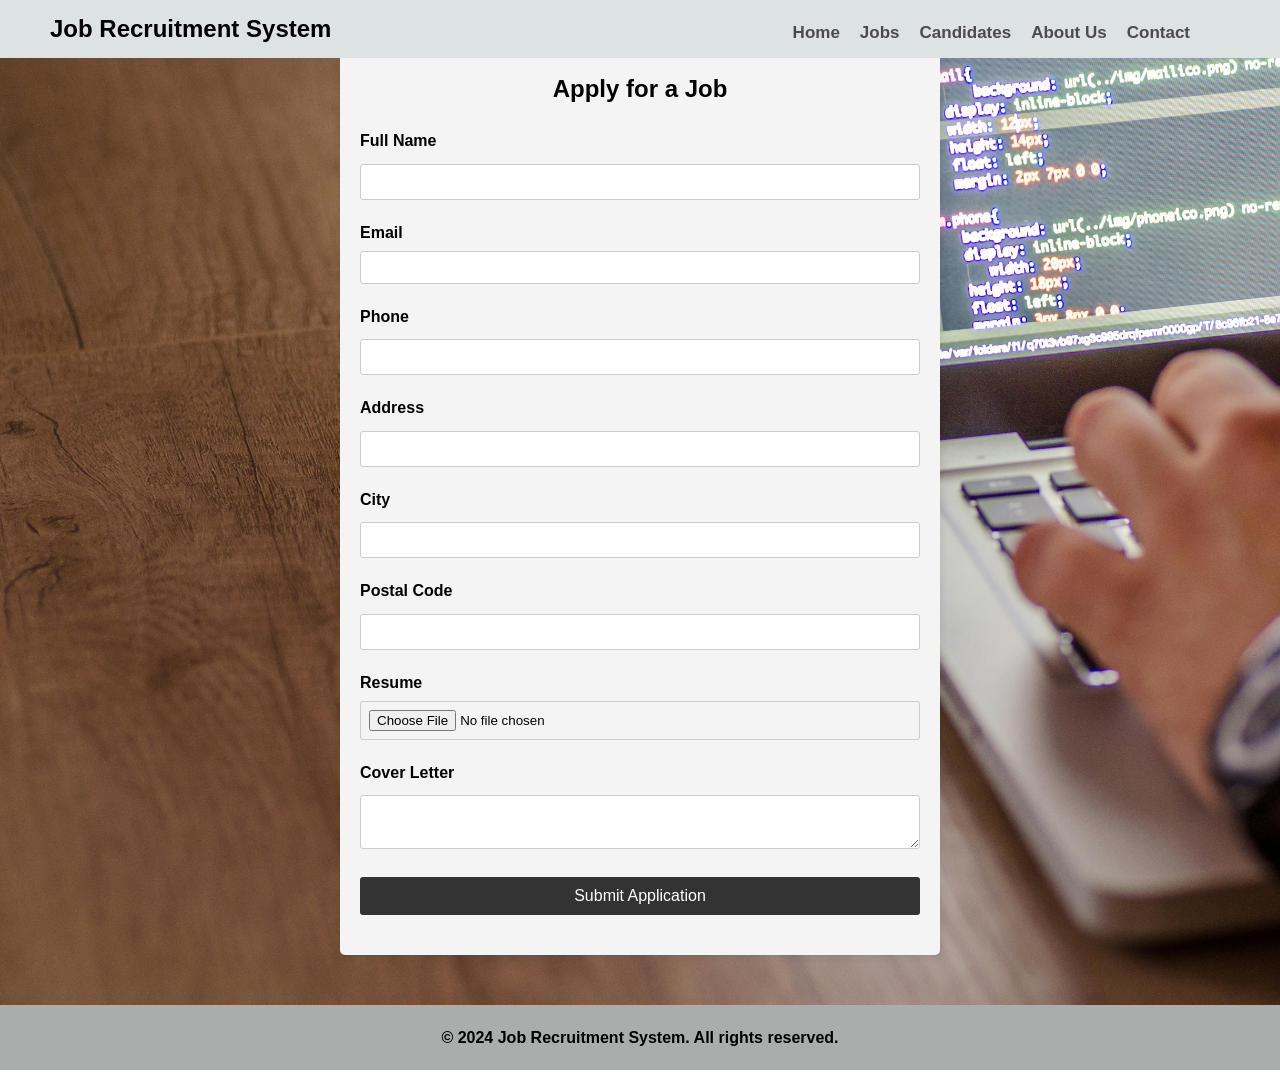
==== jrms/apply.html @ 88943aee "Submission" ====
<!DOCTYPE html>
<html lang="en">
<head>
    <meta charset="UTF-8">
    <meta name="viewport" content="width=device-width, initial-scale=1.0">
    <title>Job Application Form</title>
    <link rel="stylesheet" href="css/styles.css">
    <style>
        /* Additional styles for login and sign-up forms */
        body {
            background-image: url('image/pexels-goumbik-574069.jpg');
            background-size: cover;
        }
        .application-form {
            max-width: 600px;
            margin: 50px auto; /* Center the form vertically */
            padding: 20px;
            background-color: #f4f4f4;
            border-radius: 5px;
            box-shadow: 0 0 10px rgba(0, 0, 0, 0.1);
        }
        .application-form h2 {
            margin-bottom: 20px;
            text-align: center;
        }
        .form-group {
            margin-bottom: 20px;
        }
        .form-group label {
            display: block;
            margin-bottom: 5px;
        }
        .form-group input,
        .form-group textarea,
        .form-group select {
            width: 100%;
            padding: 8px;
            border-radius: 3px;
            border: 1px solid #ccc;
            box-sizing: border-box;
        }
        .form-group textarea {
            resize: vertical; /* Allow vertical resizing */
        }
        .form-group button {
            width: 100%;
            padding: 10px;
            background-color: #333;
            color: #fff;
            border: none;
            border-radius: 3px;
            cursor: pointer;
            transition: background-color 0.3s ease;
        }
        .form-group button:hover {
            background-color: #555;
        }
    </style>
</head>
<body>
    <nav>
        <div class="container">
            <h1>Job Recruitment System</h1>
            <ul>
                <li><a href="index.html">Home</a></li>
                <li><a href="jobs.html">Jobs</a></li>
                <li><a href="#candidates.html">Candidates</a></li>
                <li><a href="aboutus.html">About Us</a></li>
                <li><a href="#contact">Contact</a></li>
            </ul>
        </div>
    </nav>

    <section id="apply-job">
        <div class="container">
            <form class="application-form" action="submit_application.php" method="post">
                <h2>Apply for a Job</h2>
                <div class="form-group">
                    <label for="fullname">Full Name</label>
                    <input type="text" id="fullname" name="fullname" required>
                </div>
                <div class="form-group">
                    <label for="email">Email</label>
                    <input type="email" id="email" name="email" required>
                </div>
                <div class="form-group">
                    <label for="phone">Phone</label>
                    <input type="text" id="phone" name="phone" required>
                </div>
                <div class="form-group">
                    <label for="address">Address</label>
                    <input type="text" id="address" name="address">
                </div>
                <div class="form-group">
                    <label for="city">City</label>
                    <input type="text" id="city" name="city">
                </div>
                <div class="form-group">
                    <label for="postal-code">Postal Code</label>
                    <input type="text" id="postal-code" name="postal-code">
                </div>
                <div class="form-group">
                    <label for="resume">Resume</label>
                    <input type="file" id="resume" name="resume" accept=".pdf,.doc,.docx" required>
                </div>
                <div class="form-group">
                    <label for="coverletter">Cover Letter</label>
                    <textarea id="coverletter" name="coverletter" required></textarea>
                </div>
                <div class="form-group">
                    <button type="submit">Submit Application</button>
                </div>
            </form>
        </div>
    </section>

    <footer>
        <div class="container">
            <p>&copy; 2024 Job Recruitment System. All rights reserved.</p>
        </div>
    </footer>
</body>
</html>
---- jrms/css/styles.css ----
/* Reset default browser styles */
* {
    margin: 0;
    padding: 0;
    box-sizing: border-box;
}

/* Global styles */
body {
    font-family: Arial, sans-serif;
    line-height: 1.6;
    display: flex;
    flex-direction: column;
    min-height: 100vh;
    
}

.container {
    max-width: 1200px;
    margin: 0 auto;
    padding: 0 20px;
}
/* Navigation bar */
nav {
    background-color: #94B1B1;
    color: #fff;
    
    padding: 10px 0;
    position: fixed; /* Fix the navigation bar */
    width: 100%; /* Set width to 100% */
    top: 0; /* Stick it to the top */
    left: 0; /* Align to the left */
    z-index: 1000; /* Ensure it's on top of other content */
}

nav .container {
    margin-right: 50px;
    display: flex;
    justify-content: space-between;
    align-items: center;
    width: 100%; /* Set width to 100% */
}

nav h1 {
    margin: 0;
    font-size: 24px;
}

nav ul {
    list-style-type: none;
    display: flex;
}

nav ul li {
    
    margin-right: 20px;
}

nav ul li a {
    font-size: 16px;
    color: #fff;
    text-decoration: none;
}


/* Homepage section */
#home {
    background-color: #f4f4f4;
    padding: 50px 0;
    text-align: center;
}
#home h2 {
    margin-bottom: 20px;
}

/* Job Listings section */
#jobs {
    padding: 50px 0;
}
.job-listings {
    display: grid;
    grid-template-columns: repeat(auto-fill, minmax(250px, 1fr));
    gap: 20px;
}
.job {
    background-color: #fff;
    padding: 20px;
    border-radius: 5px;
    box-shadow: 0 0 10px rgba(0, 0, 0, 0.1);
}
.job h3 {
    margin-bottom: 10px;
}
.job p {
    margin-bottom: 15px;
}
.job button {
    background-color: #0A7C6D;
    color: #fff;
    border: none;
    padding: 12px 18px;
    font-size:16px;
    border-radius: 3px;
    cursor: pointer;
    transition: background-color 0.3s ease;
}
.job button:hover {
    background-color: #4C779F;
}

/* Candidate Profiles section */
#candidates {
    padding: 50px 0;
}
.candidate-profiles {
    display: grid;
    grid-template-columns: repeat(auto-fill, minmax(250px, 1fr));
    gap: 20px;
}
.candidate {
    background-color: #fff;
    padding: 20px;
    border-radius: 5px;
    box-shadow: 0 0 10px rgba(0, 0, 0, 0.1);
}
.candidate h3 {
    margin-bottom: 10px;
}
.candidate p {
    margin-bottom: 15px;
}
.candidate button {
    background-color: #0A7C6D;
    color: #fff;
    border: none;
    padding: 8px 12px;
    border-radius: 3px;
    cursor: pointer;
    transition: background-color 0.3s ease;
}
.candidate button:hover {
    background-color: #0A7C6D;
}

/* Footer */
footer {
    font-weight: bold;
    background-color: #abadad;
    color: #000000;
    padding: 20px 0;
    text-align: center;
    margin-top: auto;
}

/* styles.css */

/* Reset default browser styles */
* {
    margin: 0;
    padding: 0;
    box-sizing: border-box;
}

/* Style container */
.container {
    width: 80%;
    margin: 0 auto;
}


nav {
    background-color: #DDE2E2;
    color: black;
    padding: 10px 0;
}

nav ul {height:20px;
    list-style-type: none;
}

nav ul li {
    display: inline;
    margin-right: 20px;
}

nav ul li a {
    font-weight:bold;
    font-size: 17px;
    color: #4C4B4B;
    
    text-decoration: none;
    position: relative; /* Add relative positioning */
}

nav ul li a::after {
    content: '';
    position: absolute;
    width: 0;
    height: 2px;
    background-color: grey;
    bottom: -5px; /* Adjust to control spacing from text */
    left: 0;
    transition: width 0.3s ease-in-out; /* Transition width */
}
nav ul li a:hover {
    color: #0A7C6D;
}

nav ul li a:hover::after {
    width: 100%; /* Make the width cover the full text */
    animation: underlineExpand 0.3s forwards; /* Apply animation */
    background-color: blue;
}

@keyframes underlineExpand {
    from {
        width: 0;
    }
    to {
        background-color: #0A7C6D;
        width: 100%;
    }
}

/* Style form */
form {
    margin-top: 20px;
}
.form-group {
    margin-bottom: 20px;
}
label {
    display: block;
    font-weight: bold;
}
input[type="text"],
textarea,
select {
    width: 100%;
    padding: 20px;
    border: 1px solid #ccc;
    border-radius: 5px;
    box-sizing: border-box;
    font-size: 16px;
    margin-top: 5px;
}
select {
    height: 40px; /* Adjust height to match input fields */
}
button[type="submit"] {
    background-color: #258AC0;
    color: #fff;
    padding: 10px 20px;
    border: none;
    border-radius: 5px;
    cursor: pointer;
    font-size: 16px;
}
button[type="submit"]:hover {
    background-color: #165F86;
}


@keyframes moveLeftToRight {
    0% {
        transform: translateX(-100%);
    }
    100% {
        transform: translateX(100%);
        background-color: #0A7C6D;
    }
}
.background-image {
    float: right;
    right: 0;
    width: 40%; /* Adjust width as needed */
    height: 0vh; /* Adjust height to cover the entire viewport */
    z-index: -1; /* Ensure the image is behind other content */
}

.background-image img {
    width: 100%; /* Ensure the image takes up the entire container */
    height: 80%; /* Ensure the image takes up the entire container */
    opacity: 0.95; /* Set opacity value between 0 and 1 */
}


.job {
    background-color: #fff;
    padding: 30px;
    font-size:20px;
    border-radius: 5px;
    box-shadow: 0 0 10px rgba(0, 0, 255, 0.1); 
    border: 1px solid rgb(122, 122, 126);/* Blue shadow
    

    transition: border-color 0.3s ease; /* Add transition for smooth effect */
}

.job:hover {
    box-shadow: 0 0 10px rgba(0, 0, 255, 0.3); /* Adjust the alpha value as needed */
}
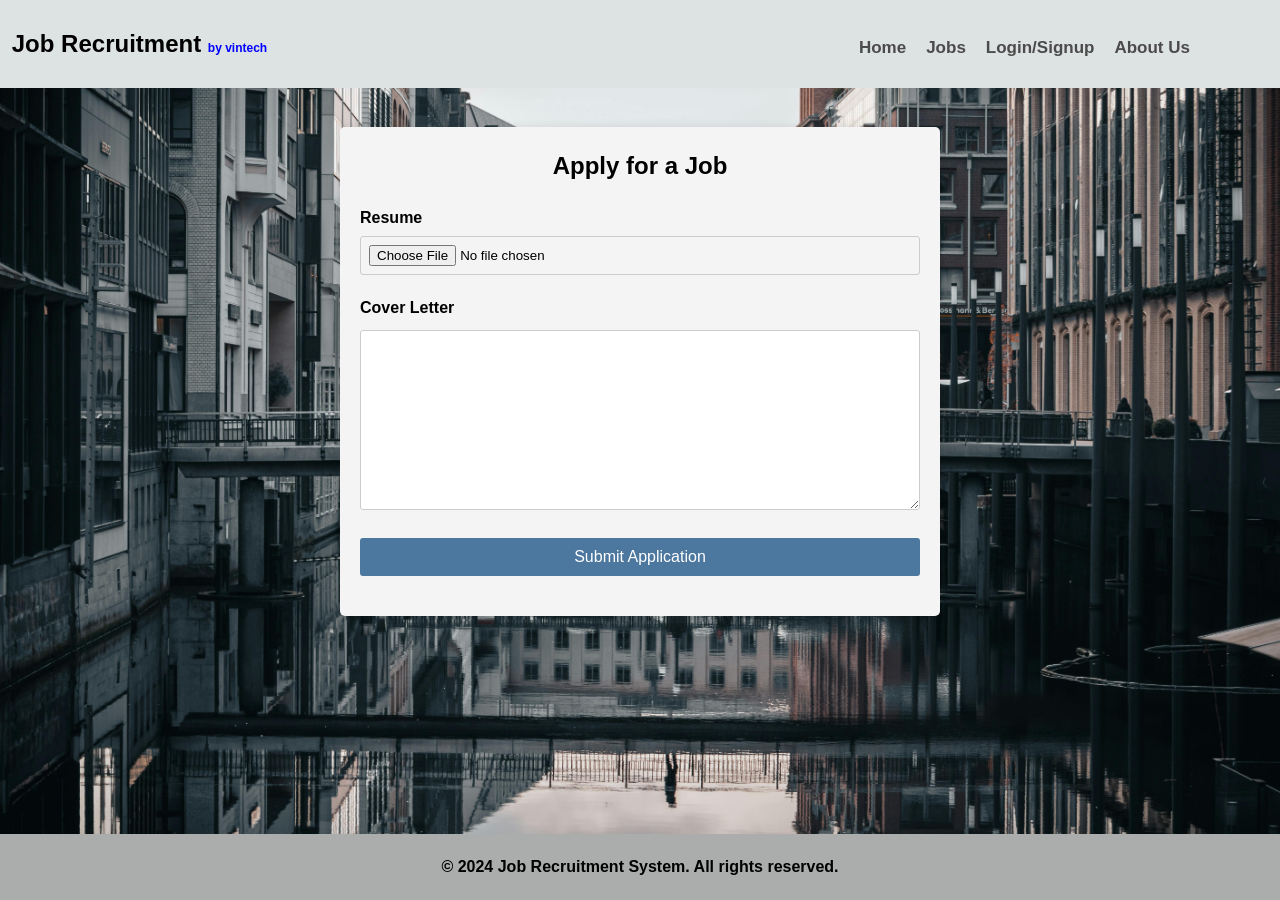
==== commit c2a89fcc: "update design v1" ====
--- a/jrms/apply.html
+++ b/jrms/apply.html
@@ -8,7 +8,7 @@
     <style>
         /* Additional styles for login and sign-up forms */
         body {
-            background-image: url('image/pexels-goumbik-574069.jpg');
+            background-image: url('image/pexels-njeromin-11542516.jpg'); /* Replace 'path_to_your_image.jpg' with the actual path to your image */
             background-size: cover;
         }
         .application-form {
@@ -39,13 +39,16 @@
             border: 1px solid #ccc;
             box-sizing: border-box;
         }
+        textarea{
+            height:180px;
+        }
         .form-group textarea {
             resize: vertical; /* Allow vertical resizing */
         }
         .form-group button {
             width: 100%;
             padding: 10px;
-            background-color: #333;
+            background-color: #4C779F;
             color: #fff;
             border: none;
             border-radius: 3px;
@@ -53,52 +56,30 @@
             transition: background-color 0.3s ease;
         }
         .form-group button:hover {
-            background-color: #555;
+            background-color: #244C85;
         }
     </style>
 </head>
 <body>
     <nav>
         <div class="container">
-            <h1>Job Recruitment System</h1>
+            <img src="image/job.png" alt="Background Image" style="margin-left:-150px;width:100px;height:68px;">
+
+            <h1 style="margin-left:-580px;;">Job Recruitment <span style="color:blue;font-size:12px;">by vintech</span> </h1>
             <ul>
                 <li><a href="index.html">Home</a></li>
                 <li><a href="jobs.html">Jobs</a></li>
-                <li><a href="#candidates.html">Candidates</a></li>
+                <li><a href="login.html">Login/Signup</a></li>
                 <li><a href="aboutus.html">About Us</a></li>
-                <li><a href="#contact">Contact</a></li>
             </ul>
         </div>
     </nav>
-
+    <br><br><br>
     <section id="apply-job">
         <div class="container">
             <form class="application-form" action="submit_application.php" method="post">
                 <h2>Apply for a Job</h2>
-                <div class="form-group">
-                    <label for="fullname">Full Name</label>
-                    <input type="text" id="fullname" name="fullname" required>
-                </div>
-                <div class="form-group">
-                    <label for="email">Email</label>
-                    <input type="email" id="email" name="email" required>
-                </div>
-                <div class="form-group">
-                    <label for="phone">Phone</label>
-                    <input type="text" id="phone" name="phone" required>
-                </div>
-                <div class="form-group">
-                    <label for="address">Address</label>
-                    <input type="text" id="address" name="address">
-                </div>
-                <div class="form-group">
-                    <label for="city">City</label>
-                    <input type="text" id="city" name="city">
-                </div>
-                <div class="form-group">
-                    <label for="postal-code">Postal Code</label>
-                    <input type="text" id="postal-code" name="postal-code">
-                </div>
+               
                 <div class="form-group">
                     <label for="resume">Resume</label>
                     <input type="file" id="resume" name="resume" accept=".pdf,.doc,.docx" required>
